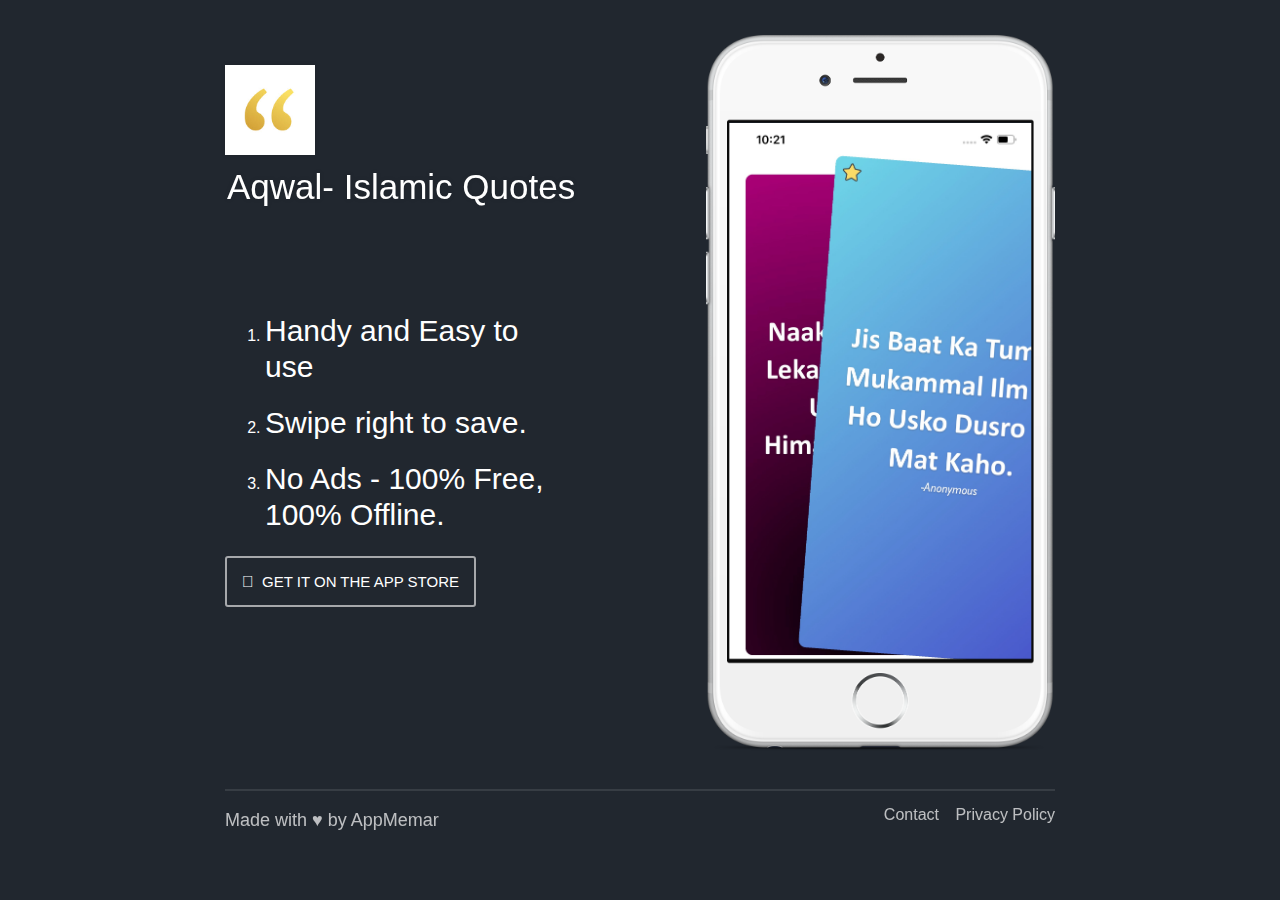
==== aqwal/index.html @ 7a74217d "adding app pages" ====
<!doctype html>
<html lang="en">
	<head>
		<meta charset="utf-8">
		<meta name="description" content="Aqwal">
		<meta name="author" content="AppMemar">
		<meta name="viewport" content="width=device-width, initial-scale=1">
		<meta name="apple-itunes-app" content="app-id=1534763309">
		<meta property="og:url" content="https://appmemar.github.io/aqwal/">
		<meta property="og:title" content="Aqwal">
		<meta property="og:description" content="Islamic Quotes">
		<meta property="og:image" content="https://yourwebsite.com/promo-image.jpg">
		<meta name="twitter:card" content="app">
		<meta name="twitter:site" content="@appmemar">
		<meta name="twitter:description" content="Aqwal- Islamic Quotes">
		<meta name="twitter:app:name:iphone" content="Aqwal">
		<meta name="twitter:app:id:iphone" content="1534912031">
		<title>Aqwal- Islamic Quotes</title>
		<link href="index.css" rel="stylesheet">
	</head>
	<body>
		<header class="container">
			<div class="responsive intro-container">
				<div class="app-icon">
					<img alt="App icon" src="appicon.jpg">
					<p><b>Aqwal- Islamic Quotes</b></p>
				</div>
				<div class="intro">
					<ol>
						<li> 					<h2>Handy and Easy to use</h2></li>
						<li> 					<h2>Swipe right to save.</h2></li>
						<li> 					<h2>No Ads - 100% Free, 100% Offline.</h2></li>
					</ol>
				</div>
				<a class="primary-btn app-store-btn" href="https://apps.apple.com/us/app/id1534912031">Get it on the App Store</a>
			</div>
			<div class="responsive iphone">
				<div class="iphone-screenshot">
					<img src="app-screenshot.jpg" alt="App screenshot">
				</div>
				<img class="iphone-mask" src="iphone.png">
			</div>
		</header>
		<footer class="container footer">
			<div class="sep"></div>
			<p class="responsive credit">Made with ♥ by <a href="">AppMemar</a></p>
			<div class="responsive contact">
				<a href="mailto:iappmemar@gmail.com?subject=iTasbeeh App">Contact</a>
				<a href="privacypolicy.html">Privacy Policy</a>
			</div>
		</footer>
	</body>
</html>
---- aqwal/index.css ----
h1,
h2,
h3,
h4,
h5,
h6,
p {
	margin: 0;
	padding: 0;
}

a:active,
a:hover {
	outline: 0;
}

html {
	width: 100%;
	height: 100%;
	min-height: 100%;
	font-family: sans-serif;
	-webkit-text-size-adjust: 100%;
}

body {
	overflow-x: hidden;
	width: 100%;
	min-width: 300px;
	height: 100%;
	min-height: 100%;
	margin: 0;
	padding: 0;
	color: #fff;
	background: #21272f;
	font-family: 'Helvetica Neue', Helvetica, sans-serif;
	font-size: 100%;
	font-weight: 400;
	-webkit-font-smoothing: antialiased;
}

a:link,
a:visited {
	text-decoration: none;
	color: #fff;
}

img {
	width: auto;
	max-width: 100%;
	height: auto;
}

p {
	margin-bottom: 10px;
	font-size: 18px;
	line-height: 1.6;
}

.responsive {
	width: 100%;
}

@media only screen and (min-width: 767px) {
	.responsive {
		width: 50%;
	}
}

.sep {
	display: block;
	clear: both;
	width: 100%;
	height: 2px;
	margin: 15px 0;
	background: rgba(255, 255, 255, 0.1);
}

@media only screen and (min-width: 767px) {
	.sep {
		margin-top: 0;
	}
}

.primary-btn {
	padding: 15px;
	text-transform: uppercase;
	color: rgba(255, 255, 255, 0.5);
	border: 2px solid rgba(255, 255, 255, 0.6);
	border-radius: 3px;
	font-size: 15px;
	font-weight: 500;
}

.primary-btn:hover {
	transition: all 0.1s ease-in-out;
	color: #21272f;
	background: #fff;
	box-shadow: 0 4px 20px 2px rgba(0, 0, 0, 0.2);
}

.container {
	display: block;
	overflow: hidden;
	box-sizing: border-box;
	width: 100%;
	max-width: 900px;
	margin: 0 auto;
	padding: 15px;
}

@media only screen and (min-width: 767px) {
	.container {
		padding: 35px;
	}
}

.intro-container {
	position: relative;
	z-index: 10;
	width: 100%;
	margin-top: 30px;
	margin-bottom: 70px;
	text-align: center;
}

@media only screen and (min-width: 767px) {
	.intro-container {
		float: left;
		width: 42%;
		margin-bottom: 0;
		text-align: left;
	}
}

.app-store-btn::before {
	padding-right: 8px;
	content: '';
	font-size: 16px;
}

.app-icon {
	width: 90px;
	margin: 0 auto;
	border-radius: 25px;
	filter: drop-shadow(0 0 2px rgba(0, 0, 0, 0.1));
	-webkit-filter: drop-shadow(0 0 2px rgba(0, 0, 0, 0.1));
}

.app-icon p {
	font-size: 35px;
	font-weight: 200;
	white-space: nowrap;
}

@media only screen and (min-width: 767px) {
	.app-icon {
		margin: 0;
	}

	.app-icon p {
		margin-left: 2px;
	}
}

.intro {
	max-width: 300px;
	margin-top: 13%;
	margin-right: auto;
	margin-bottom: 40px;
	margin-left: auto;
}

@media only screen and (min-width: 767px) {
	.intro {
		max-width: 100%;
		margin-top: 28%;
		margin-bottom: 40px;
	}
}

.intro h2 {
	margin-bottom: 20px;
	font-size: 28px;
	font-weight: 200;
	line-height: 1.2;
}

@media only screen and (min-width: 580px) {
	.intro h2 {
		font-size: 30px;
	}
}

.iphone {
	position: relative;
	max-width: 300px;
	height: 300px;
	margin: 0 auto;
	padding-bottom: 50px;
}

@media only screen and (min-width: 767px) {
	.iphone {
		float: right;
		width: 100%;
		max-width: 42%;
		height: 100%;
		text-align: right;
	}
}

.iphone-screenshot {
	position: relative;
	z-index: 100;
	overflow: hidden;
	width: 86.5%;
	height: 0;
	margin: 0 auto;
	padding-bottom: 182%;
}

@media only screen and (min-width: 767px) {
	.iphone-screenshot {
		z-index: 1;
		width: 87%;
	}
}

.iphone-screenshot img {
	position: absolute;
	top: 13.88%;
	left: 0;
}

.iphone-mask {
	position: absolute;
	z-index: 10;
	top: 0;
	left: 0;
	display: block;
}

.footer {
	margin-bottom: 10px;
}

.footer p {
	opacity: 0.7;
}

.credit {
	float: left;
}

.credit a {
	opacity: 1;
}

.credit a:hover {
	text-decoration: underline;
}

.contact {
	float: left;
}

.contact a {
	padding-right: 20px;
}

.contact a,
.contact a:visited {
	transition: opacity 0.5s ease-out;
	text-decoration: none;
	opacity: 0.7;
	color: #fff;
}

.contact a:hover,
.contact a:focus,
.contact a:visited:hover,
.contact a:visited:focus {
	opacity: 1;
}

@media only screen and (min-width: 767px) {
	.contact {
		text-align: right;
	}

	.contact a {
		padding-right: 0;
		padding-left: 12px;
	}
}
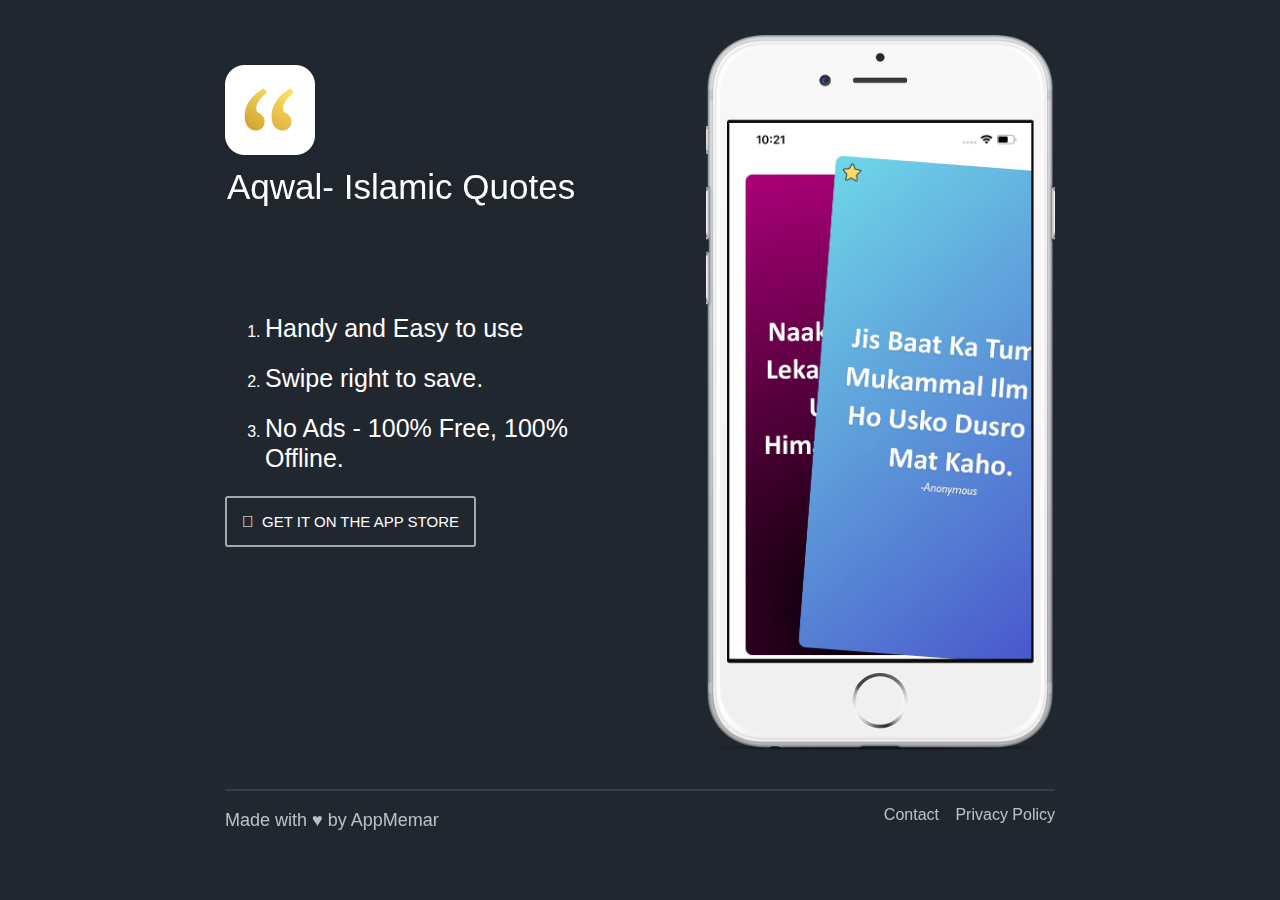
==== commit 8cbaf319: "Added TimeTracking" ====
--- a/aqwal/index.html
+++ b/aqwal/index.html
@@ -22,7 +22,7 @@
 		<header class="container">
 			<div class="responsive intro-container">
 				<div class="app-icon">
-					<img alt="App icon" src="appicon.jpg">
+					<img alt="App icon" src="appicon.png">
 					<p><b>Aqwal- Islamic Quotes</b></p>
 				</div>
 				<div class="intro">
--- a/aqwal/index.css
+++ b/aqwal/index.css
@@ -180,17 +180,28 @@
 
 .intro h2 {
 	margin-bottom: 20px;
-	font-size: 28px;
-	font-weight: 200;
+	font-size: 25px;
+	font-weight: 100;
 	line-height: 1.2;
+}
+
+.intro h3 {
+    font-size: 19px;
+    font-weight: 50;
+    line-height: 1.2;
 }
 
 @media only screen and (min-width: 580px) {
 	.intro h2 {
-		font-size: 30px;
-	}
-}
-
+		font-size: 25px;
+	}
+}
+
+@media only screen and (min-width: 580px) {
+    .intro h3 {
+        font-size: 20px;
+    }
+}
 .iphone {
 	position: relative;
 	max-width: 300px;
